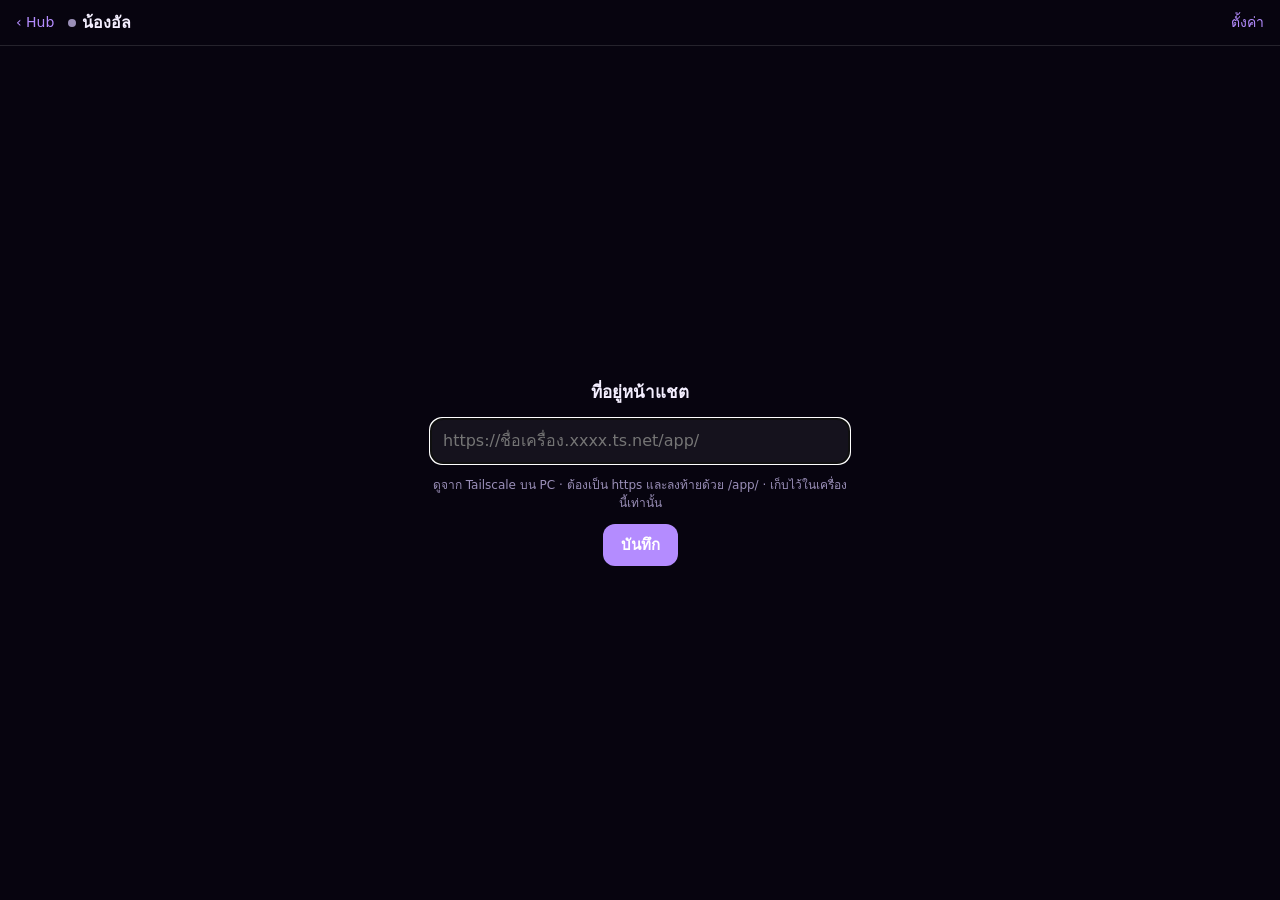
==== chat/index.html @ 4967aa78 "Add chat app: embeds the Alpha chat from the PC (Tailscale https) in an iframe, offline notice when " ====
<!DOCTYPE html>
<html lang="th">
<head>
<meta charset="utf-8">
<meta name="viewport" content="width=device-width, initial-scale=1, viewport-fit=cover, interactive-widget=resizes-content">
<meta name="apple-mobile-web-app-capable" content="yes">
<meta name="apple-mobile-web-app-status-bar-style" content="black-translucent">
<meta name="theme-color" content="#07040f">
<title>แชต · Alpha</title>
<script src="/alpha-theme.js"></script>
<!--
  แชตกับน้องอัล (บอทบน PC) ฝังผ่าน iframe
  - หน้าแชตตัวจริงอยู่ที่ repo alpha (app/) เสิร์ฟผ่าน Tailscale https บน PC → ต่อได้เฉพาะเครื่องที่อยู่ใน tailnet ของบอส
  - ที่อยู่แชตเก็บในเครื่องนี้ (localStorage "chat.url") ไม่ฝังในโค้ด เพราะ repo นี้เปิดสาธารณะ
  - PC ปิด / มือถือไม่ได้ต่อ Tailscale → ขึ้น "ออฟไลน์" หน้าอื่นของ hub ไม่กระทบ
-->
<style>
  :root{--bg:var(--bg-dark,#07040f);--ink:var(--ink-dark,#f4efff);--dim:var(--dim-dark,#9a8fb8);--line:rgba(255,255,255,.12)}
  *{box-sizing:border-box;margin:0}
  html,body{height:100%;background:var(--bg);color:var(--ink);font:15px/1.5 -apple-system,"SF Pro Text","Sukhumvit Set","Noto Sans Thai",system-ui,sans-serif}
  body{display:flex;flex-direction:column;height:100dvh;overflow:hidden}
  .bar{display:flex;align-items:center;gap:10px;padding:calc(env(safe-area-inset-top) + 6px) 12px 6px;border-bottom:1px solid var(--line);flex:none}
  .bar a,.bar button{color:var(--vi,#b48cff);text-decoration:none;background:none;border:0;font:inherit;font-size:14px;padding:6px 4px;cursor:pointer}
  .bar h1{flex:1;font-size:16px;font-weight:600}
  .dot{display:inline-block;width:8px;height:8px;border-radius:50%;background:var(--dim);margin-right:6px;vertical-align:1px}
  .dot.on{background:#3ddc84}.dot.off{background:#ff5c7a}
  main{flex:1;position:relative;min-height:0}
  iframe{position:absolute;inset:0;width:100%;height:100%;border:0;background:var(--bg)}
  .panel{position:absolute;inset:0;display:grid;place-content:center;gap:12px;padding:24px;text-align:center;color:var(--dim)}
  .panel b{color:var(--ink);font-size:17px}
  .panel input{width:min(420px,86vw);font:inherit;font-size:16px;color:var(--ink);background:rgba(255,255,255,.06);border:1px solid var(--line);border-radius:12px;padding:10px 12px}
  .panel button{font:inherit;font-weight:600;color:#fff;background:var(--vi,#b48cff);border:0;border-radius:12px;padding:10px 18px;cursor:pointer;justify-self:center}
  .panel small{font-size:12px;line-height:1.5;max-width:420px}
  [hidden]{display:none!important}
</style>
</head>
<body>
<header class="bar">
  <a href="/" aria-label="กลับ Hub">‹ Hub</a>
  <h1><span class="dot" id="dot"></span>น้องอัล</h1>
  <button id="setBtn">ตั้งค่า</button>
</header>
<main>
  <iframe id="frame" title="แชตน้องอัล" allow="clipboard-write" hidden></iframe>
  <div class="panel" id="msg"><b>กำลังเชื่อมต่อ…</b></div>
  <form class="panel" id="setup" hidden>
    <b>ที่อยู่หน้าแชต</b>
    <input id="url" type="url" inputmode="url" placeholder="https://ชื่อเครื่อง.xxxx.ts.net/app/" required>
    <small>ดูจาก Tailscale บน PC · ต้องเป็น https และลงท้ายด้วย /app/ · เก็บไว้ในเครื่องนี้เท่านั้น</small>
    <button>บันทึก</button>
  </form>
</main>
<script>
(() => {
  const KEY = 'chat.url';
  const $ = id => document.getElementById(id);
  const get = () => { try { return localStorage.getItem(KEY) || ''; } catch (e) { return ''; } };
  let state = '';

  function show(which, text) {
    $('frame').hidden = which !== 'frame';
    $('setup').hidden = which !== 'setup';
    $('msg').hidden = which !== 'msg';
    if (text) $('msg').innerHTML = text;
  }
  // reachable? a no-cors request to a tiny file: resolves when the PC answers, rejects when offline / not on the tailnet
  async function online(url) {
    const ctl = new AbortController(), t = setTimeout(() => ctl.abort(), 4000);
    try { await fetch(new URL('icon.svg', url) + '?t=' + Date.now(), { mode: 'no-cors', cache: 'no-store', signal: ctl.signal }); return true; }
    catch (e) { return false; } finally { clearTimeout(t); }
  }
  async function connect() {
    const url = get();
    if (!url) { state = 'setup'; $('dot').className = 'dot'; show('setup'); $('url').focus(); return; }
    if (state === 'frame') return;
    show('msg', '<b>กำลังเชื่อมต่อ…</b>');
    if (await online(url)) {
      state = 'frame'; $('dot').className = 'dot on';
      if ($('frame').src !== url) $('frame').src = url;
      show('frame');
    } else {
      state = 'off'; $('dot').className = 'dot off';
      show('msg', '<b>แชตออฟไลน์</b><small>PC ปิดอยู่ หรือเครื่องนี้ไม่ได้ต่อ Tailscale<br>ส่วนอื่นของ Hub ใช้ได้ตามปกติ</small><button id="retry">ลองใหม่</button>');
      $('retry').onclick = connect;
    }
  }
  $('setup').addEventListener('submit', e => {
    e.preventDefault();
    let v = $('url').value.trim();
    if (!/^https:\/\//.test(v)) { alert('ต้องขึ้นต้นด้วย https://'); return; }
    if (!v.endsWith('/')) v += '/';
    try { localStorage.setItem(KEY, v); } catch (err) {}
    state = ''; $('frame').removeAttribute('src'); connect();
  });
  $('setBtn').addEventListener('click', () => { $('url').value = get(); state = 'setup'; show('setup'); });
  document.addEventListener('visibilitychange', () => { if (!document.hidden && state === 'off') connect(); });
  connect();
})();
</script>
</body>
</html>
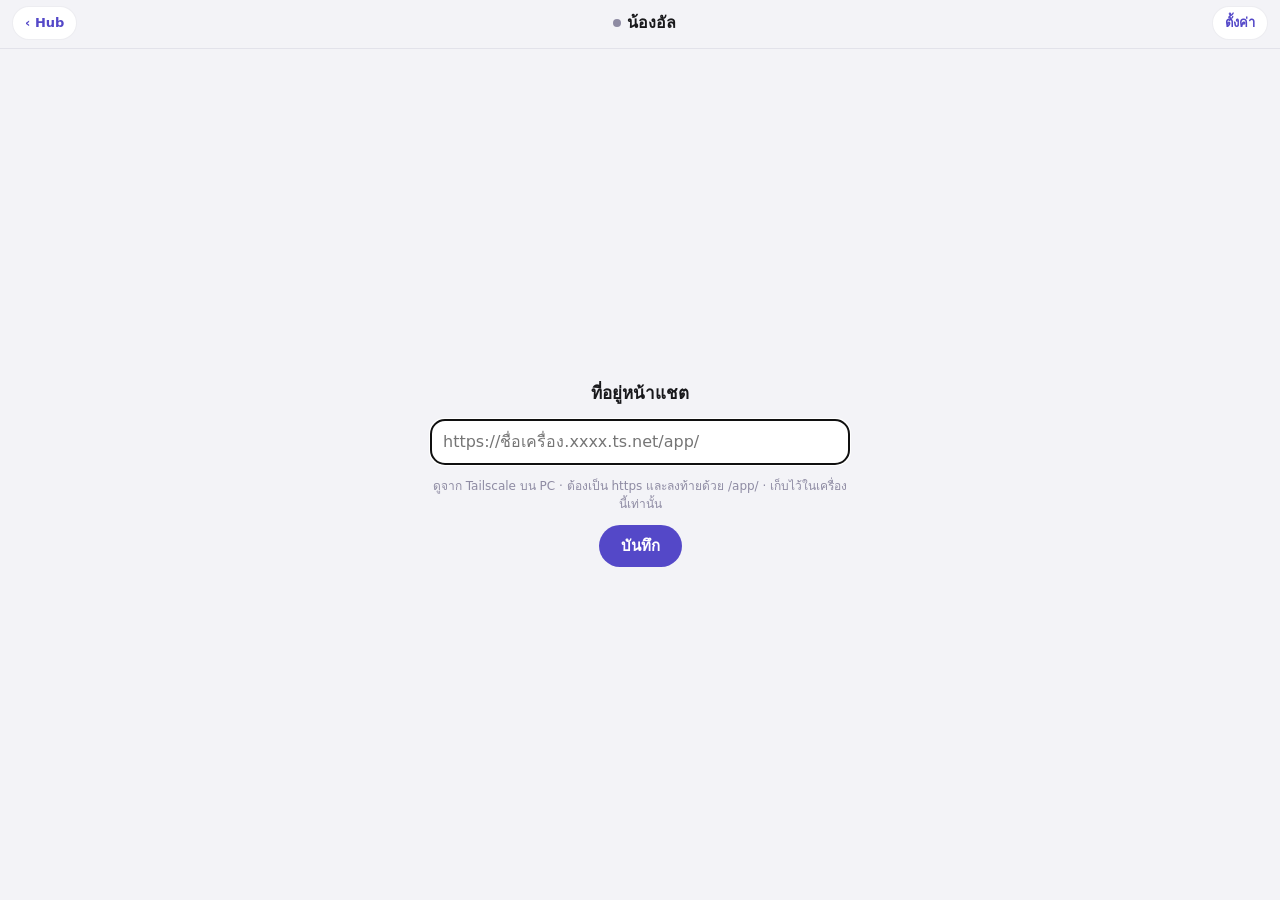
==== commit 2a54f8f4: "Hub: Soft Indigo redesign with tab bar, daily brief popup, usage gauges and room characters - New ho" ====
--- a/chat/index.html
+++ b/chat/index.html
@@ -5,7 +5,7 @@
 <meta name="viewport" content="width=device-width, initial-scale=1, viewport-fit=cover, interactive-widget=resizes-content">
 <meta name="apple-mobile-web-app-capable" content="yes">
 <meta name="apple-mobile-web-app-status-bar-style" content="black-translucent">
-<meta name="theme-color" content="#07040f">
+<meta name="theme-color" content="#F3F3F7">
 <title>แชต · Alpha</title>
 <script src="/alpha-theme.js"></script>
 <!--
@@ -15,21 +15,23 @@
   - PC ปิด / มือถือไม่ได้ต่อ Tailscale → ขึ้น "ออฟไลน์" หน้าอื่นของ hub ไม่กระทบ
 -->
 <style>
-  :root{--bg:var(--bg-dark,#07040f);--ink:var(--ink-dark,#f4efff);--dim:var(--dim-dark,#9a8fb8);--line:rgba(255,255,255,.12)}
+  /* ธีม Soft Indigo เดียวกับหน้า Alpha (สว่าง/มืดตาม alpha-theme.js) */
+  :root{--bg:#F3F3F7;--ink:#18181B;--dim:#8E8BA3;--line:rgba(30,27,75,.08);--surface:#fff;--brand:#5448C8;color-scheme:light}
+  :root[data-alpha-mode="dark"]{--bg:#121219;--ink:#F4F4F5;--dim:#8A879E;--line:rgba(255,255,255,.08);--surface:#1B1A2B;--brand:#7C72F0;color-scheme:dark}
   *{box-sizing:border-box;margin:0}
   html,body{height:100%;background:var(--bg);color:var(--ink);font:15px/1.5 -apple-system,"SF Pro Text","Sukhumvit Set","Noto Sans Thai",system-ui,sans-serif}
   body{display:flex;flex-direction:column;height:100dvh;overflow:hidden}
-  .bar{display:flex;align-items:center;gap:10px;padding:calc(env(safe-area-inset-top) + 6px) 12px 6px;border-bottom:1px solid var(--line);flex:none}
-  .bar a,.bar button{color:var(--vi,#b48cff);text-decoration:none;background:none;border:0;font:inherit;font-size:14px;padding:6px 4px;cursor:pointer}
-  .bar h1{flex:1;font-size:16px;font-weight:600}
+  .bar{display:flex;align-items:center;gap:10px;padding:calc(env(safe-area-inset-top) + 6px) 12px 8px;border-bottom:1px solid var(--line);flex:none}
+  .bar a,.bar button{display:inline-flex;align-items:center;gap:6px;color:var(--brand);text-decoration:none;background:var(--surface);border:1px solid var(--line);border-radius:99px;font:inherit;font-size:13px;font-weight:600;padding:6px 12px;cursor:pointer}
+  .bar h1{flex:1;font-size:16px;font-weight:600;text-align:center}
   .dot{display:inline-block;width:8px;height:8px;border-radius:50%;background:var(--dim);margin-right:6px;vertical-align:1px}
-  .dot.on{background:#3ddc84}.dot.off{background:#ff5c7a}
+  .dot.on{background:#22C55E}.dot.off{background:#EF4444}
   main{flex:1;position:relative;min-height:0}
   iframe{position:absolute;inset:0;width:100%;height:100%;border:0;background:var(--bg)}
   .panel{position:absolute;inset:0;display:grid;place-content:center;gap:12px;padding:24px;text-align:center;color:var(--dim)}
   .panel b{color:var(--ink);font-size:17px}
-  .panel input{width:min(420px,86vw);font:inherit;font-size:16px;color:var(--ink);background:rgba(255,255,255,.06);border:1px solid var(--line);border-radius:12px;padding:10px 12px}
-  .panel button{font:inherit;font-weight:600;color:#fff;background:var(--vi,#b48cff);border:0;border-radius:12px;padding:10px 18px;cursor:pointer;justify-self:center}
+  .panel input{width:min(420px,86vw);font:inherit;font-size:16px;color:var(--ink);background:var(--surface);border:1px solid var(--line);border-radius:14px;padding:10px 12px}
+  .panel button{font:inherit;font-weight:600;color:#fff;background:var(--brand);border:0;border-radius:99px;padding:10px 22px;cursor:pointer;justify-self:center}
   .panel small{font-size:12px;line-height:1.5;max-width:420px}
   [hidden]{display:none!important}
 </style>
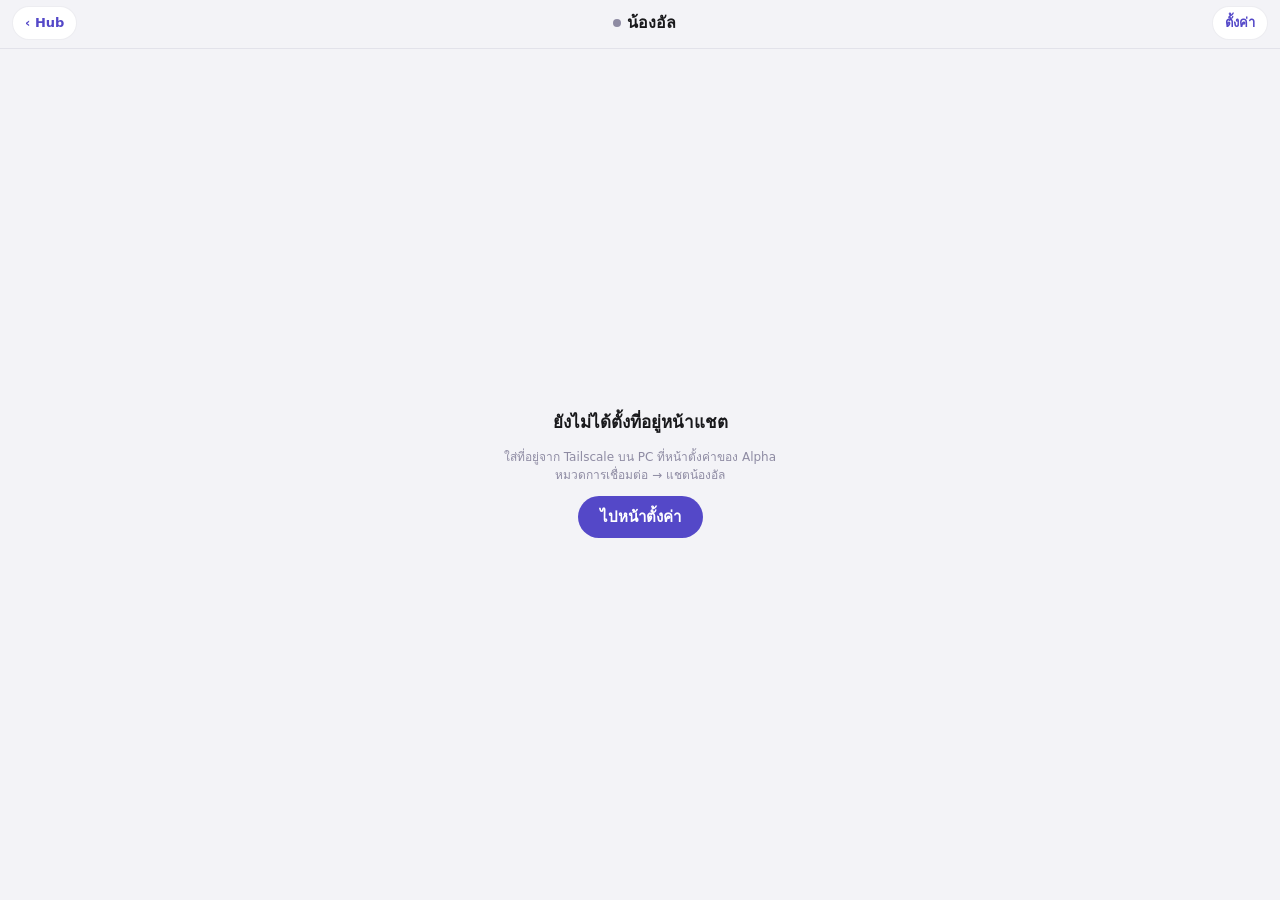
==== commit 4e96b500: "Settings: chat address (chat.url) moves to Hub settings → Connections The /chat/ page no longer has " ====
--- a/chat/index.html
+++ b/chat/index.html
@@ -34,23 +34,22 @@
   .panel button{font:inherit;font-weight:600;color:#fff;background:var(--brand);border:0;border-radius:99px;padding:10px 22px;cursor:pointer;justify-self:center}
   .panel small{font-size:12px;line-height:1.5;max-width:420px}
   [hidden]{display:none!important}
+  /* แชตต่อได้แล้ว: ซ่อนแถบนี้ ให้หน้าแชตเต็มจอ (หน้าแชตมีปุ่มกลับ Hub และเผื่อแถบสถานะ iPhone เอง) */
+  body.full{position:fixed;inset:0;height:auto}
+  body.full .bar{display:none}
+  .panel .link{justify-self:center;color:var(--brand);font-size:13px;font-weight:600;text-decoration:none;padding:4px 10px}
+  .panel .go{justify-self:center;font-weight:600;color:#fff;background:var(--brand);border-radius:99px;padding:10px 22px;text-decoration:none}
 </style>
 </head>
 <body>
 <header class="bar">
   <a href="/" aria-label="กลับ Hub">‹ Hub</a>
   <h1><span class="dot" id="dot"></span>น้องอัล</h1>
-  <button id="setBtn">ตั้งค่า</button>
+  <a href="/#settings">ตั้งค่า</a>
 </header>
 <main>
   <iframe id="frame" title="แชตน้องอัล" allow="clipboard-write" hidden></iframe>
   <div class="panel" id="msg"><b>กำลังเชื่อมต่อ…</b></div>
-  <form class="panel" id="setup" hidden>
-    <b>ที่อยู่หน้าแชต</b>
-    <input id="url" type="url" inputmode="url" placeholder="https://ชื่อเครื่อง.xxxx.ts.net/app/" required>
-    <small>ดูจาก Tailscale บน PC · ต้องเป็น https และลงท้ายด้วย /app/ · เก็บไว้ในเครื่องนี้เท่านั้น</small>
-    <button>บันทึก</button>
-  </form>
 </main>
 <script>
 (() => {
@@ -61,8 +60,8 @@
 
   function show(which, text) {
     $('frame').hidden = which !== 'frame';
-    $('setup').hidden = which !== 'setup';
     $('msg').hidden = which !== 'msg';
+    document.body.classList.toggle('full', which === 'frame');
     if (text) $('msg').innerHTML = text;
   }
   // reachable? a no-cors request to a tiny file: resolves when the PC answers, rejects when offline / not on the tailnet
@@ -73,7 +72,8 @@
   }
   async function connect() {
     const url = get();
-    if (!url) { state = 'setup'; $('dot').className = 'dot'; show('setup'); $('url').focus(); return; }
+    // ที่อยู่หน้าแชตตั้งที่หน้าตั้งค่าของ Alpha (การเชื่อมต่อ → แชตน้องอัล) ที่เดียว
+    if (!url) { state = 'setup'; $('dot').className = 'dot'; show('msg', '<b>ยังไม่ได้ตั้งที่อยู่หน้าแชต</b><small>ใส่ที่อยู่จาก Tailscale บน PC ที่หน้าตั้งค่าของ Alpha<br>หมวดการเชื่อมต่อ → แชตน้องอัล</small><a class="go" href="/#settings">ไปหน้าตั้งค่า</a>'); return; }
     if (state === 'frame') return;
     show('msg', '<b>กำลังเชื่อมต่อ…</b>');
     if (await online(url)) {
@@ -82,19 +82,10 @@
       show('frame');
     } else {
       state = 'off'; $('dot').className = 'dot off';
-      show('msg', '<b>แชตออฟไลน์</b><small>PC ปิดอยู่ หรือเครื่องนี้ไม่ได้ต่อ Tailscale<br>ส่วนอื่นของ Hub ใช้ได้ตามปกติ</small><button id="retry">ลองใหม่</button>');
+      show('msg', '<b>แชตออฟไลน์</b><small>PC ปิดอยู่ หรือเครื่องนี้ไม่ได้ต่อ Tailscale<br>ส่วนอื่นของ Hub ใช้ได้ตามปกติ</small><button id="retry">ลองใหม่</button><a class="link" href="/#settings">เปลี่ยนที่อยู่หน้าแชต</a>');
       $('retry').onclick = connect;
     }
   }
-  $('setup').addEventListener('submit', e => {
-    e.preventDefault();
-    let v = $('url').value.trim();
-    if (!/^https:\/\//.test(v)) { alert('ต้องขึ้นต้นด้วย https://'); return; }
-    if (!v.endsWith('/')) v += '/';
-    try { localStorage.setItem(KEY, v); } catch (err) {}
-    state = ''; $('frame').removeAttribute('src'); connect();
-  });
-  $('setBtn').addEventListener('click', () => { $('url').value = get(); state = 'setup'; show('setup'); });
   document.addEventListener('visibilitychange', () => { if (!document.hidden && state === 'off') connect(); });
   connect();
 })();
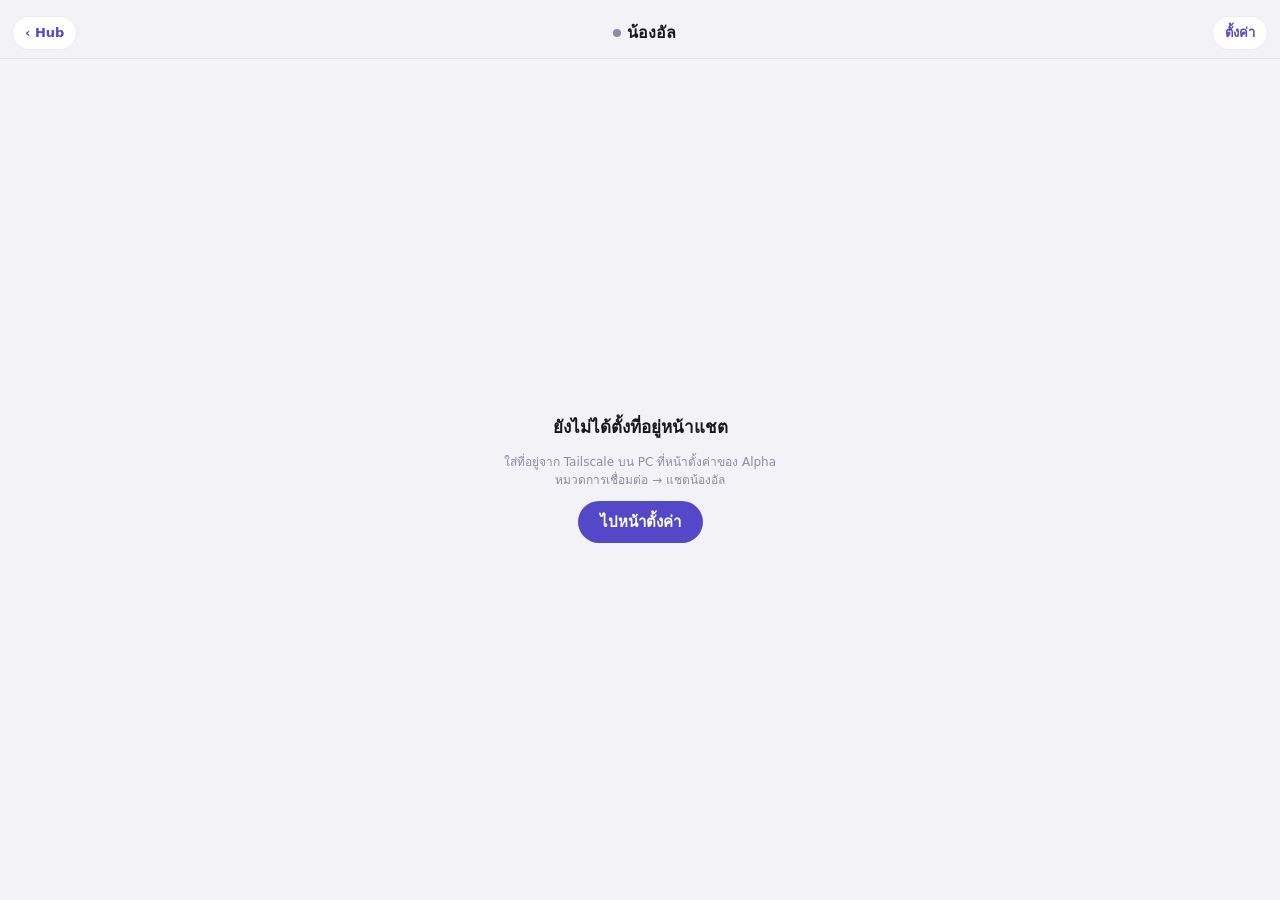
==== commit 34b2f751: "Fix chat bottom gap on iPhone and keep headers clear of the iOS top blur - /chat/: html min-height t" ====
--- a/chat/index.html
+++ b/chat/index.html
@@ -19,9 +19,12 @@
   :root{--bg:#F3F3F7;--ink:#18181B;--dim:#8E8BA3;--line:rgba(30,27,75,.08);--surface:#fff;--brand:#5448C8;color-scheme:light}
   :root[data-alpha-mode="dark"]{--bg:#121219;--ink:#F4F4F5;--dim:#8A879E;--line:rgba(255,255,255,.08);--surface:#1B1A2B;--brand:#7C72F0;color-scheme:dark}
   *{box-sizing:border-box;margin:0}
-  html,body{height:100%;background:var(--bg);color:var(--ink);font:15px/1.5 -apple-system,"SF Pro Text","Sukhumvit Set","Noto Sans Thai",system-ui,sans-serif}
-  body{display:flex;flex-direction:column;height:100dvh;overflow:hidden}
-  .bar{display:flex;align-items:center;gap:10px;padding:calc(env(safe-area-inset-top) + 6px) 12px 8px;border-bottom:1px solid var(--line);flex:none}
+  html,body{background:var(--bg);color:var(--ink);font:15px/1.5 -apple-system,"SF Pro Text","Sukhumvit Set","Noto Sans Thai",system-ui,sans-serif}
+  /* iPhone home-screen app (translucent status bar): the page comes up one status-bar short at the bottom unless
+     the document is that much taller (same fix as the hub's styles.css) · body pinned to all four edges */
+  html{min-height:calc(100% + env(safe-area-inset-top))}
+  body{position:fixed;inset:0;display:flex;flex-direction:column;overflow:hidden}
+  .bar{display:flex;align-items:center;gap:10px;padding:calc(env(safe-area-inset-top) + 16px) 12px 8px;border-bottom:1px solid var(--line);flex:none}
   .bar a,.bar button{display:inline-flex;align-items:center;gap:6px;color:var(--brand);text-decoration:none;background:var(--surface);border:1px solid var(--line);border-radius:99px;font:inherit;font-size:13px;font-weight:600;padding:6px 12px;cursor:pointer}
   .bar h1{flex:1;font-size:16px;font-weight:600;text-align:center}
   .dot{display:inline-block;width:8px;height:8px;border-radius:50%;background:var(--dim);margin-right:6px;vertical-align:1px}
@@ -35,7 +38,6 @@
   .panel small{font-size:12px;line-height:1.5;max-width:420px}
   [hidden]{display:none!important}
   /* แชตต่อได้แล้ว: ซ่อนแถบนี้ ให้หน้าแชตเต็มจอ (หน้าแชตมีปุ่มกลับ Hub และเผื่อแถบสถานะ iPhone เอง) */
-  body.full{position:fixed;inset:0;height:auto}
   body.full .bar{display:none}
   .panel .link{justify-self:center;color:var(--brand);font-size:13px;font-weight:600;text-decoration:none;padding:4px 10px}
   .panel .go{justify-self:center;font-weight:600;color:#fff;background:var(--brand);border-radius:99px;padding:10px 22px;text-decoration:none}
